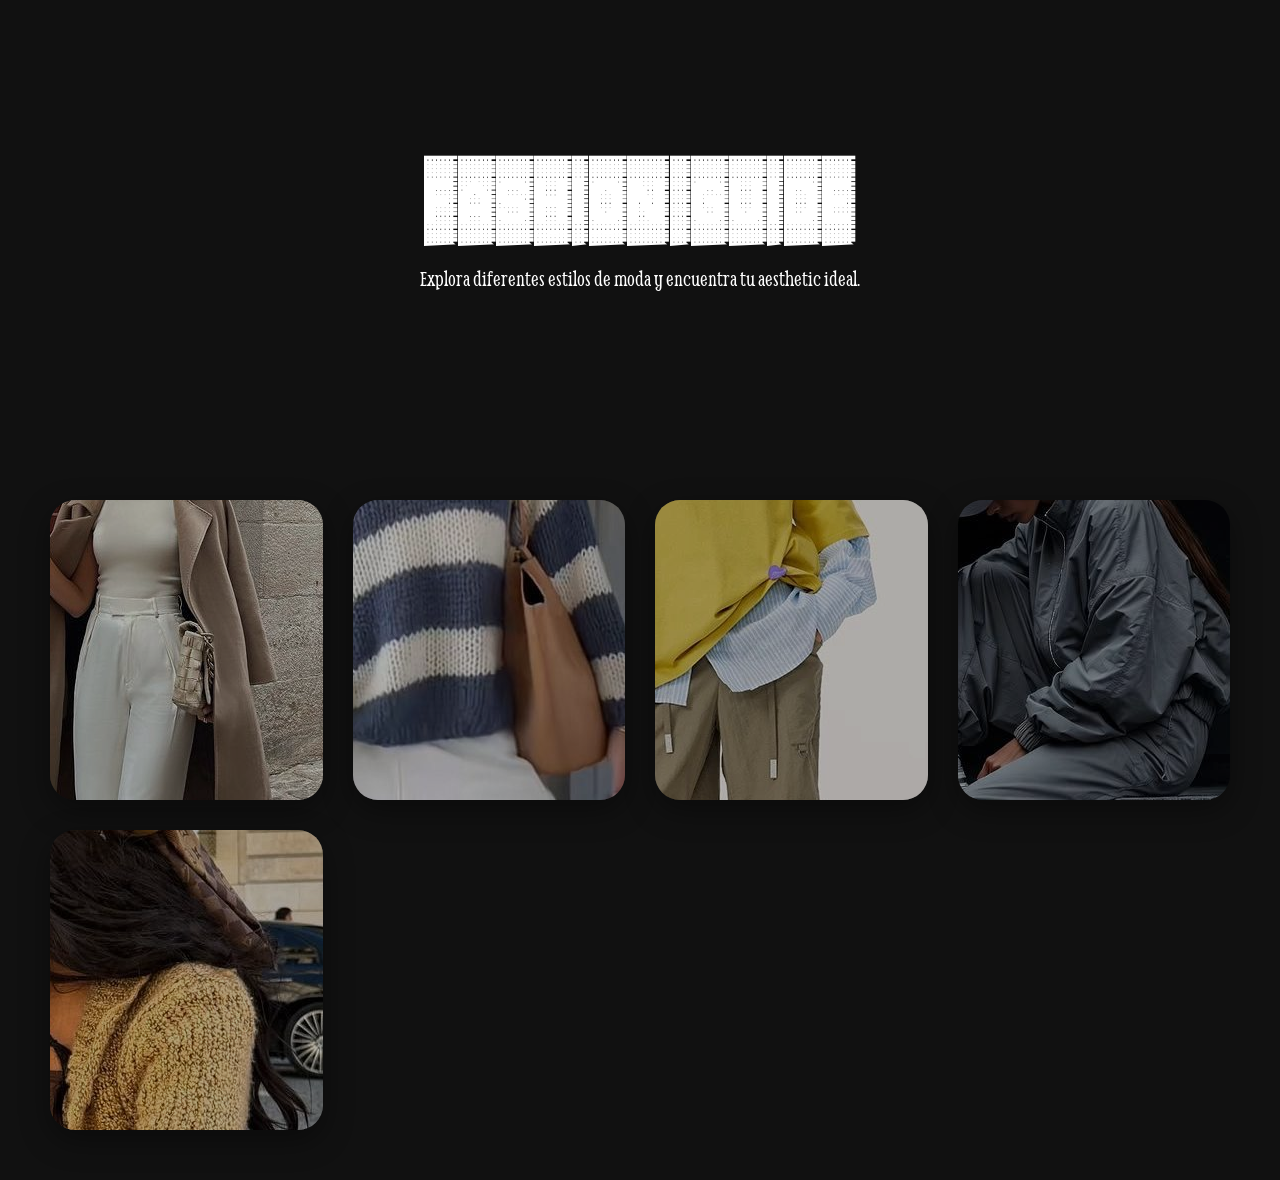
==== index.html @ 00d4fc0b "pagina" ====
<!DOCTYPE html>
<html lang="es">

<head>

    <meta charset="UTF-8">

    <meta name="viewport" content="width=device-width, initial-scale=1.0">

    <title>Fashion Styles</title>

    <!-- GOOGLE FONTS -->

    <link rel="preconnect" href="https://fonts.googleapis.com">

    <link rel="preconnect" href="https://fonts.gstatic.com" crossorigin>

    <link href="https://fonts.googleapis.com/css2?family=Jersey+10+Charted&family=Smythe&display=swap" rel="stylesheet">

    <!-- CSS -->

    <link rel="stylesheet" href="style.css">

</head>

<body>

    <!-- HERO -->

    <section class="hero">

        <h1>FASHION GUIDE</h1>

        <p>
            Explora diferentes estilos de moda
            y encuentra tu aesthetic ideal.
        </p>

    </section>

    <!-- TARJETAS -->

    <section class="cards">

        <!-- ELEGANTE -->

        <a href="pages/elegante.html" class="card">

            <img src="images/e1.jpeg" alt="Elegante">

            <div class="overlay">

                <h2>Elegante</h2>

            </div>

        </a>

        <!-- CASUAL -->

        <a href="pages/casual.html" class="card">

            <img src="images/c1.jpeg" alt="Casual">

            <div class="overlay">

                <h2>Casual</h2>

            </div>

        </a>

        <!-- STREETWEAR -->

        <a href="pages/streetwear.html" class="card">

            <img src="images/st1.jpeg" alt="Streetwear">

            <div class="overlay">

                <h2>Streetwear</h2>

            </div>

        </a>

        <!-- DEPORTIVO -->

        <a href="pages/deportivo.html" class="card">

            <img src="images/d1.jpeg" alt="Deportivo">

            <div class="overlay">

                <h2>Deportivo</h2>

            </div>

        </a>

        <!-- BOHEMIO -->

        <a href="pages/bohemio.html" class="card">

            <img src="images/b1.jpeg" alt="Bohemio">

            <div class="overlay">

                <h2>Bohemio</h2>

            </div>

        </a>

    </section>

</body>

</html>
---- style.css ----
/* RESET */

*{
    margin:0;
    padding:0;
    box-sizing:border-box;
}

/* BODY */

body{
    background:#111;
    color:white;
    font-family:'Smythe', serif;
    overflow-x:hidden;
}

/* HERO */

.hero{
    height:50vh;
    display:flex;
    flex-direction:column;
    justify-content:center;
    align-items:center;
    text-align:center;

    animation:fadeIn 1.5s ease;
}

.hero h1{
    font-size:5rem;
    font-family:'Jersey 10 Charted', sans-serif;
    letter-spacing:4px;
}

.hero p{
    margin-top:20px;
    font-size:1.4rem;
}

/* CARDS */

.cards{
    display:grid;
    grid-template-columns:repeat(auto-fit,minmax(250px,1fr));
    gap:30px;

    padding:50px;
}

.card{
    height:300px;

    border-radius:25px;

    display:flex;
    justify-content:center;
    align-items:center;

    text-decoration:none;
    color:white;

    transition:0.4s;

    position:relative;

    overflow:hidden;

    box-shadow:0 10px 30px rgba(0,0,0,0.4);
}

.card h2{
    font-size:3rem;
    z-index:2;
    font-family:'Jersey 10 Charted', sans-serif;
}

/* EFECTOS */

.card:hover{
    transform:scale(1.05);
}

.card::before{
    content:"";

    position:absolute;

    width:100%;
    height:100%;

    background:rgba(0,0,0,0.3);

    transition:0.4s;
}

.card:hover::before{
    background:rgba(0,0,0,0.1);
}

/* COLORES */

.elegante{
    background:url('https://images.unsplash.com/photo-1496747611176-843222e1e57c?q=80&w=1200') center/cover;
}

.casual{
    background:url('https://images.unsplash.com/photo-1515886657613-9f3515b0c78f?q=80&w=1200') center/cover;
}

.streetwear{
    background:url('https://images.unsplash.com/photo-1529139574466-a303027c1d8b?q=80&w=1200') center/cover;
}

.deportivo{
    background:url('https://images.unsplash.com/photo-1517836357463-d25dfeac3438?q=80&w=1200') center/cover;
}

.bohemio{
    background:url('https://images.unsplash.com/photo-1512436991641-6745cdb1723f?q=80&w=1200') center/cover;
}

/* ANIMACIÓN */

@keyframes fadeIn{

    from{
        opacity:0;
        transform:translateY(30px);
    }

    to{
        opacity:1;
        transform:translateY(0);
    }

}

/* RESPONSIVE */

@media(max-width:768px){

    .hero h1{
        font-size:3rem;
    }

    .card h2{
        font-size:2rem;
    }

}
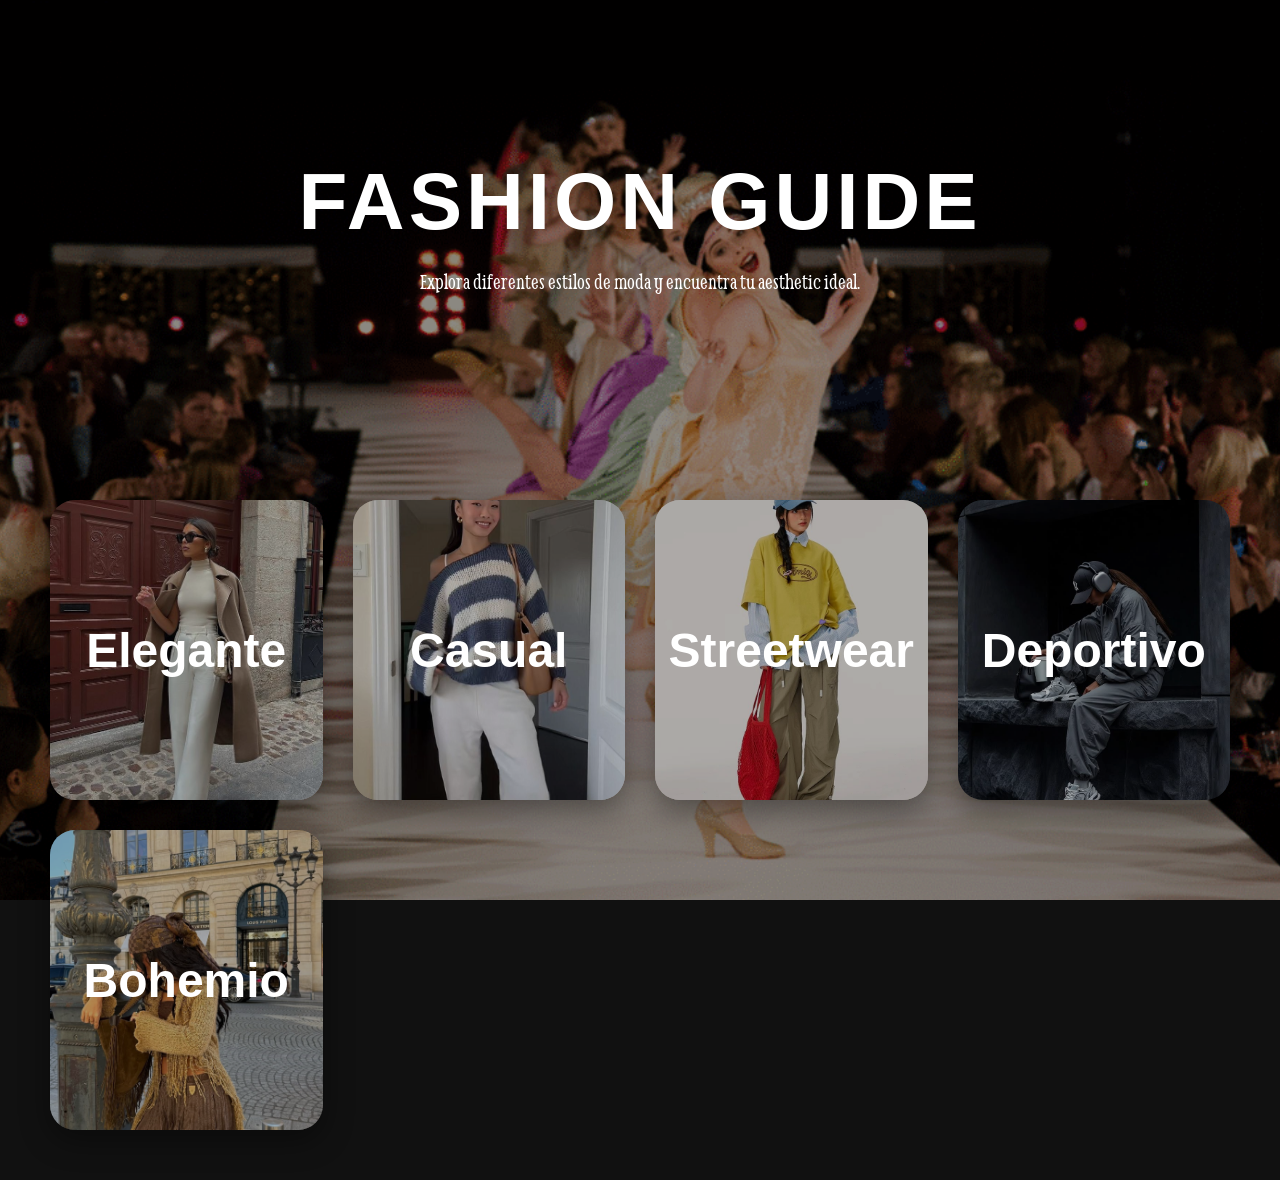
==== commit a072afaf: "letra" ====
--- a/index.html
+++ b/index.html
@@ -15,7 +15,7 @@
 
     <link rel="preconnect" href="https://fonts.gstatic.com" crossorigin>
 
-    <link href="https://fonts.googleapis.com/css2?family=Jersey+10+Charted&family=Smythe&display=swap" rel="stylesheet">
+    <link href="https://fonts.googleapis.com/css2?family=Fleur+De+Leah&family=Smythe&family=Ultra&display=swap" rel="stylesheet">
 
     <!-- CSS -->
 
@@ -24,6 +24,10 @@
 </head>
 
 <body>
+
+    <!-- GIF DE FONDO -->
+
+    <div class="gif-fondo"></div>
 
     <!-- HERO -->
 
--- a/style.css
+++ b/style.css
@@ -13,6 +13,34 @@
     color:white;
     font-family:'Smythe', serif;
     overflow-x:hidden;
+    position:relative;
+}
+
+/* GIF DE FONDO */
+
+.gif-fondo{
+    position:fixed;
+    top:0;
+    left:0;
+    width:100%;
+    height:100%;
+
+    background-image:url("images/runway.gif");
+    background-size:cover;
+    background-position:center;
+    background-repeat:no-repeat;
+
+    z-index:-2;
+}
+
+/* CAPA OSCURA */
+
+.gif-fondo::after{
+    content:"";
+    position:absolute;
+    width:100%;
+    height:100%;
+    background:rgba(0,0,0,0.45);
 }
 
 /* HERO */
@@ -70,6 +98,23 @@
     box-shadow:0 10px 30px rgba(0,0,0,0.4);
 }
 
+.card img{
+    width:100%;
+    height:100%;
+    object-fit:cover;
+
+    position:absolute;
+    top:0;
+    left:0;
+}
+
+/* OVERLAY */
+
+.overlay{
+    position:relative;
+    z-index:2;
+}
+
 .card h2{
     font-size:3rem;
     z-index:2;
@@ -93,32 +138,12 @@
     background:rgba(0,0,0,0.3);
 
     transition:0.4s;
+
+    z-index:1;
 }
 
 .card:hover::before{
     background:rgba(0,0,0,0.1);
-}
-
-/* COLORES */
-
-.elegante{
-    background:url('https://images.unsplash.com/photo-1496747611176-843222e1e57c?q=80&w=1200') center/cover;
-}
-
-.casual{
-    background:url('https://images.unsplash.com/photo-1515886657613-9f3515b0c78f?q=80&w=1200') center/cover;
-}
-
-.streetwear{
-    background:url('https://images.unsplash.com/photo-1529139574466-a303027c1d8b?q=80&w=1200') center/cover;
-}
-
-.deportivo{
-    background:url('https://images.unsplash.com/photo-1517836357463-d25dfeac3438?q=80&w=1200') center/cover;
-}
-
-.bohemio{
-    background:url('https://images.unsplash.com/photo-1512436991641-6745cdb1723f?q=80&w=1200') center/cover;
 }
 
 /* ANIMACIÓN */
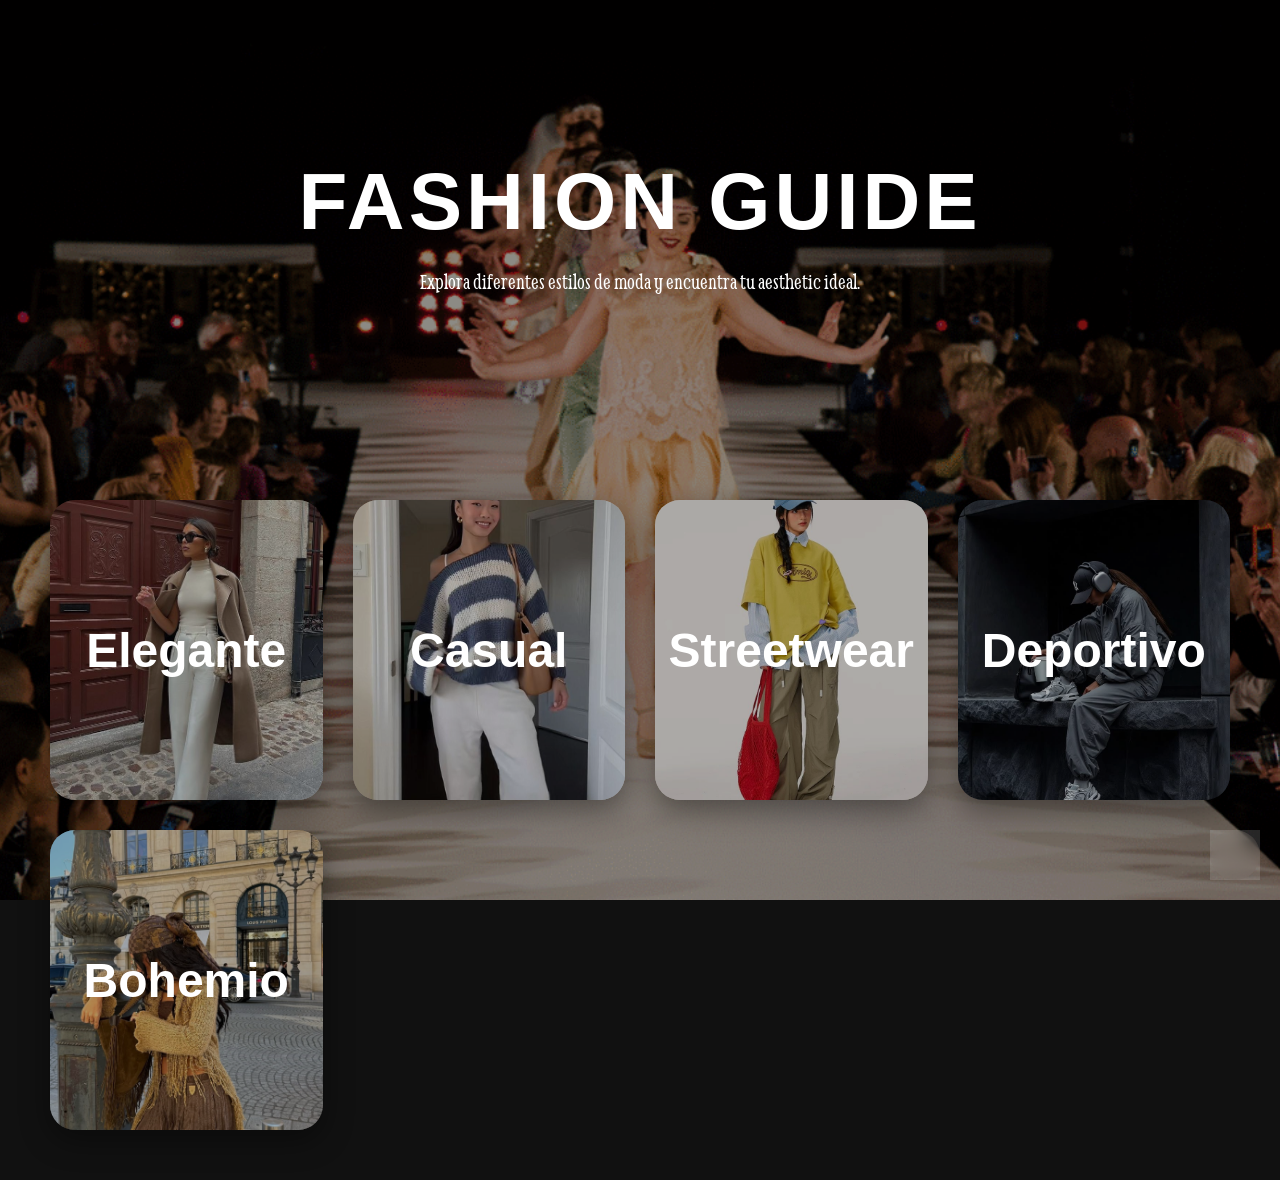
==== commit 77111978: "musica" ====
--- a/index.html
+++ b/index.html
@@ -28,6 +28,14 @@
     <!-- GIF DE FONDO -->
 
     <div class="gif-fondo"></div>
+
+    <!-- MÚSICA DE FONDO -->
+
+    <audio loop id="musica">
+        <source src="music/latch.mp3" type="audio/mpeg">
+    </audio>
+
+    <button onclick="toggleMusica()" id="btnMusica">🎵</button>
 
     <!-- HERO -->
 
@@ -118,6 +126,22 @@
 
     </section>
 
+    <!-- SCRIPT -->
+
+    <script>
+        function toggleMusica() {
+            const audio = document.getElementById('musica');
+            const btn = document.getElementById('btnMusica');
+            if (audio.paused) {
+                audio.play();
+                btn.textContent = '🔇';
+            } else {
+                audio.pause();
+                btn.textContent = '🎵';
+            }
+        }
+    </script>
+
 </body>
 
 </html>
--- a/style.css
+++ b/style.css
@@ -162,6 +162,39 @@
 
 }
 
+/* BOTÓN DE MÚSICA */
+
+#btnMusica {
+    position: fixed;
+    bottom: 20px;
+    right: 20px;
+
+    background: rgba(255, 255, 255, 0.15);
+    backdrop-filter: blur(8px);
+    border: 1px solid rgba(255, 255, 255, 0.3);
+    border-radius: 50%;
+
+    width: 50px;
+    height: 50px;
+
+    font-size: 1.4rem;
+    cursor: pointer;
+    color: white;
+
+    z-index: 999;
+
+    transition: 0.3s;
+
+    display: flex;
+    justify-content: center;
+    align-items: center;
+}
+
+#btnMusica:hover {
+    background: rgba(255, 255, 255, 0.3);
+    transform: scale(1.1);
+}
+
 /* RESPONSIVE */
 
 @media(max-width:768px){
